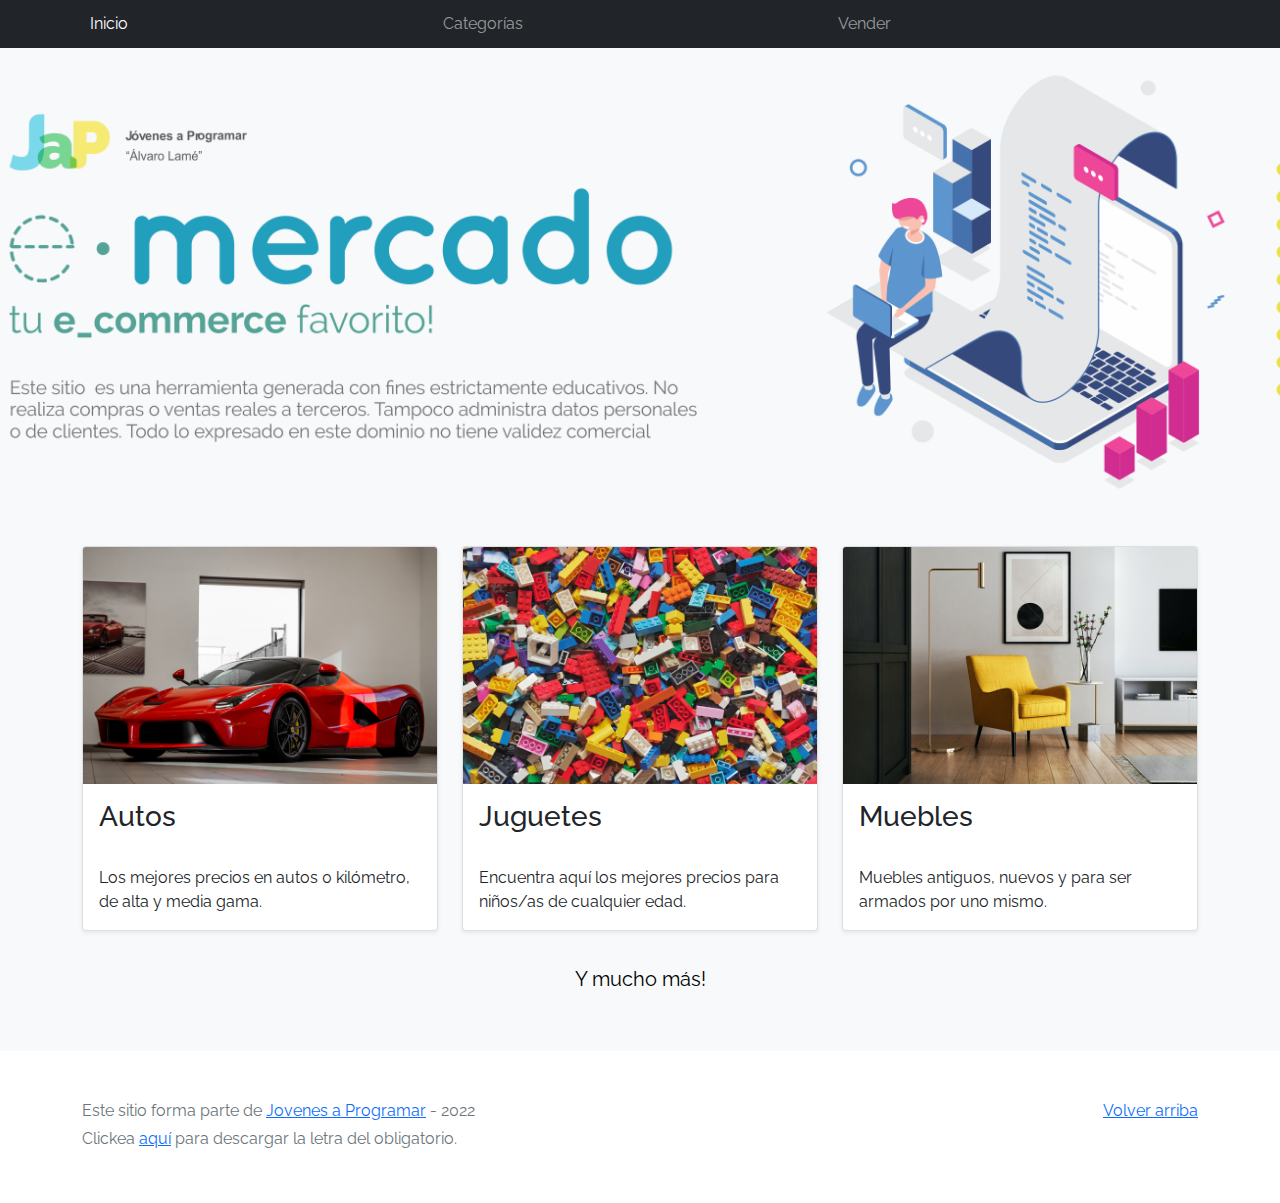
==== index.html @ 1610a674 "workspace-inicial" ====
<!DOCTYPE html>
<html lang="es">

<head>
  <meta http-equiv="Content-Type" content="text/html; charset=UTF-8">
  <meta name="viewport" content="width=device-width, initial-scale=1, shrink-to-fit=no">
  <title>eMercado - Todo lo que busques está aquí</title>

  <link href="https://fonts.googleapis.com/css?family=Raleway:300,300i,400,400i,700,700i,900,900i" rel="stylesheet">
  <link href="css/bootstrap.min.css" rel="stylesheet">
  <link href="css/styles.css" rel="stylesheet">
</head>

<body>
  <nav class="navbar navbar-expand-lg navbar-dark bg-dark p-1">
    <div class="container">
      <button class="navbar-toggler" type="button" data-bs-toggle="collapse" data-bs-target="#navbarNav"
        aria-controls="navbarNav" aria-expanded="false" aria-label="Toggle navigation">
        <span class="navbar-toggler-icon"></span>
      </button>
      <div class="collapse navbar-collapse" id="navbarNav">
        <ul class="navbar-nav w-100 justify-content-between">
          <li class="nav-item">
            <a class="nav-link active" href="index.html">Inicio</a>
          </li>
          <li class="nav-item">
            <a class="nav-link" href="categories.html">Categorías</a>
          </li>
          <li class="nav-item">
            <a class="nav-link" href="sell.html">Vender</a>
          </li>
          <li class="nav-item">
          </li>
        </ul>
      </div>
    </div>
  </nav>
  <main>
    <div class="jumbotron text-center"></div>
    <div class="album py-5 bg-light">
      <div class="container">
        <div class="row">
          <div class="col-md-4">
            <div class="card mb-4 shadow-sm custom-card cursor-active" id="autos">
              <img class="bd-placeholder-img card-img-top" src="img/cars_index.jpg"
                alt="Imgagen representativa de la categoría 'Autos'">
              <h3 class="m-3">Autos</h3>
              <div class="card-body">
                <p class="card-text">Los mejores precios en autos 0 kilómetro, de alta y media gama.</p>
              </div>
            </div>
          </div>
          <div class="col-md-4">
            <div class="card mb-4 shadow-sm custom-card cursor-active" id="juguetes">
              <img class="bd-placeholder-img card-img-top" src="img/toys_index.jpg"
                alt="Imgagen representativa de la categoría 'Juguetes'">
              <h3 class="m-3">Juguetes</h3>
              <div class="card-body">
                <p class="card-text">Encuentra aquí los mejores precios para niños/as de cualquier edad.</p>
              </div>
            </div>
          </div>
          <div class="col-md-4">
            <div class="card mb-4 shadow-sm custom-card cursor-active" id="muebles">
              <img class="bd-placeholder-img card-img-top" src="img/furniture_index.jpg"
                alt="Imgagen representativa de la categoría 'Muebles'">
              <h3 class="m-3">Muebles</h3>
              <div class="card-body">
                <p class="card-text">Muebles antiguos, nuevos y para ser armados por uno mismo.</p>
              </div>
            </div>
          </div>
        </div>
        <div class="row">
          <a class="btn btn-light btn-lg btn-block" href="categories.html">Y mucho más!</a>
        </div>
      </div>
    </div>
  </main>
  <footer class="text-muted">
    <div class="container">
      <p class="float-end">
        <a href="#">Volver arriba</a>
      </p>
      <p>Este sitio forma parte de <a href="https://jovenesaprogramar.edu.uy/" target="_blank">Jovenes a Programar</a> -
        2022</p>
      <p>Clickea <a target="_blank" href="Letra.pdf">aquí</a> para descargar la letra del obligatorio.</p>
    </div>
  </footer>
  <script src="js/bootstrap.bundle.min.js"></script>
  <script src="js/index.js"></script>
  <script src="js/init.js"></script>
</body>

</html>
---- css/styles.css ----
.jumbotron,
.card-body,
.container,
.site-header {
  font-family: 'Raleway', serif !important;
}

.jumbotron .display-4 {
  font-weight: bold;
}

nav a {
  text-decoration: none;
}

.bd-placeholder-img {
  font-size: 1.125rem;
  text-anchor: middle;
  -webkit-user-select: none;
  -moz-user-select: none;
  -ms-user-select: none;
  user-select: none;
}

@media (min-width: 768px) {
  .bd-placeholder-img-lg {
    font-size: 3.5rem;
  }
}

.jumbotron {
  height: 50vh;
  padding: 5em inherit;
  margin-bottom: 0;
  background-color: #53C0FB;
  background: url('../img/cover_back.png');
  background-size: cover;
  background-position: center;
  background-repeat: no-repeat;
  color: black;
  font-weight: bold;
}

@media (min-width: 768px) {
  .jumbotron {
    padding-top: 6rem;
    padding-bottom: 6rem;
  }
}

.jumbotron p:last-child {
  margin-bottom: 0;
}

.jumbotron-heading {
  font-weight: 300;
}

.jumbotron .container {
  max-width: 40rem;
  background-color: rgba(255, 255, 255, 0.5);
  border-radius: 10px;
  text-shadow: 1px 1px 2px grey;
}

.jumbotron .lead {
  font-size: 38px;
}

footer {
  padding-top: 3rem;
  padding-bottom: 3rem;
}

footer p {
  margin-bottom: .25rem;
}

.site-header a {
  color: white;
  transition: ease-in-out color .15s;
}

.site-header .dropdown-menu a {
  color: black;
}

.dropzone {
  border: 2px dashed #0087F7;
  border-radius: 5px;
  background: white;
}

.img-fit {
  max-height: 100%;
}

.alert {
  position: fixed;
  top: 80px;
  width: 50%;
  left: 50%;
  transform: translate(-50%, 0);
}

.lds-ring {
  display: inline-block;
  position: relative;
  width: 64px;
  height: 64px;
  top: 50%;
  left: 50%;
}

.cursor-active {
  cursor: pointer;
}

.left {
  float: left;
  padding: 4px;
  background-color: rgba(255, 255, 255, 0.5);
}

.lds-ring div {
  box-sizing: border-box;
  display: block;
  position: absolute;
  width: 51px;
  height: 51px;
  margin: 6px;
  border: 6px solid #fff;
  border-radius: 50%;
  animation: lds-ring 1.2s cubic-bezier(0.5, 0, 0.5, 1) infinite;
  border-color: #fff transparent transparent transparent;
}

.lds-ring div:nth-child(1) {
  animation-delay: -0.45s;
}

.lds-ring div:nth-child(2) {
  animation-delay: -0.3s;
}

.lds-ring div:nth-child(3) {
  animation-delay: -0.15s;
}

@keyframes lds-ring {
  0% {
    transform: rotate(0deg);
  }

  100% {
    transform: rotate(360deg);
  }
}

.signin {
  width: 100%;
  max-width: 330px;
  padding: 15px;
  margin: auto;
}

#spinner-wrapper {
  position: fixed;
  background-color: rgba(0, 0, 0, 0.5);
  width: 100%;
  height: 100%;
  top: 0;
  left: 0;
  z-index: 1021;
  display: none;
}

main {
  min-height: calc(100vh - 210px);
}

a.custom-card,
a.custom-card:hover {
  color: inherit;
  text-decoration: inherit;
}

.checked {
  color: orange;
}
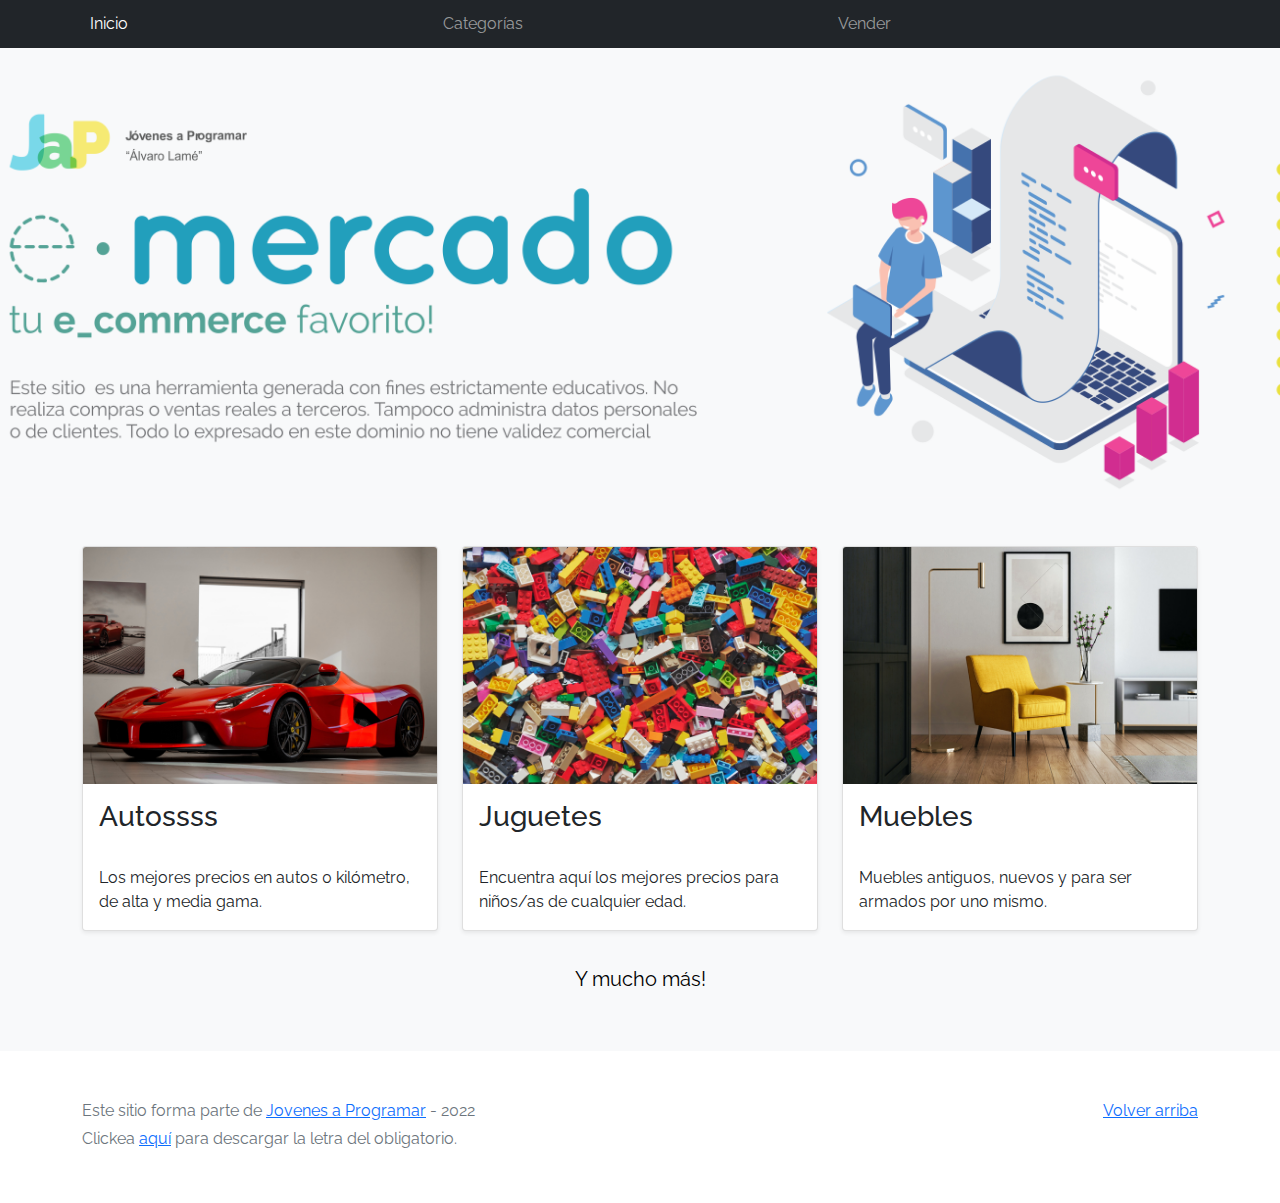
==== commit 4a0a7c7a: "prueba" ====
--- a/index.html
+++ b/index.html
@@ -44,7 +44,7 @@
             <div class="card mb-4 shadow-sm custom-card cursor-active" id="autos">
               <img class="bd-placeholder-img card-img-top" src="img/cars_index.jpg"
                 alt="Imgagen representativa de la categoría 'Autos'">
-              <h3 class="m-3">Autos</h3>
+              <h3 class="m-3">Autossss</h3>
               <div class="card-body">
                 <p class="card-text">Los mejores precios en autos 0 kilómetro, de alta y media gama.</p>
               </div>
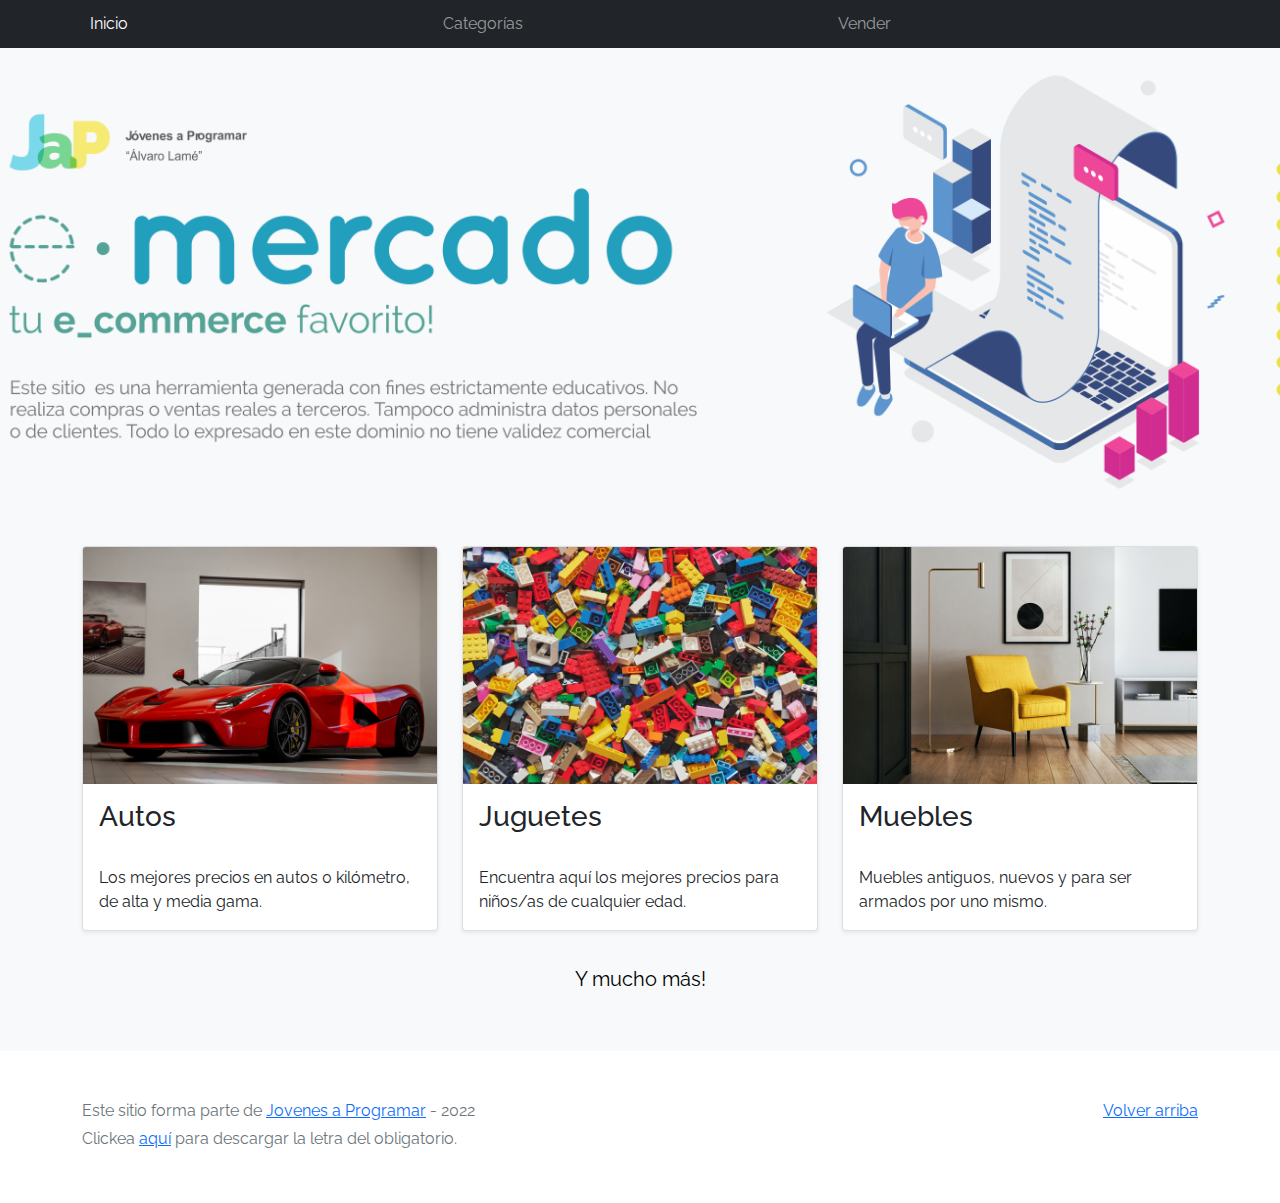
==== commit 3738d92e: "Update index.html" ====
--- a/index.html
+++ b/index.html
@@ -44,7 +44,7 @@
             <div class="card mb-4 shadow-sm custom-card cursor-active" id="autos">
               <img class="bd-placeholder-img card-img-top" src="img/cars_index.jpg"
                 alt="Imgagen representativa de la categoría 'Autos'">
-              <h3 class="m-3">Autossss</h3>
+              <h3 class="m-3">Autos</h3>
               <div class="card-body">
                 <p class="card-text">Los mejores precios en autos 0 kilómetro, de alta y media gama.</p>
               </div>
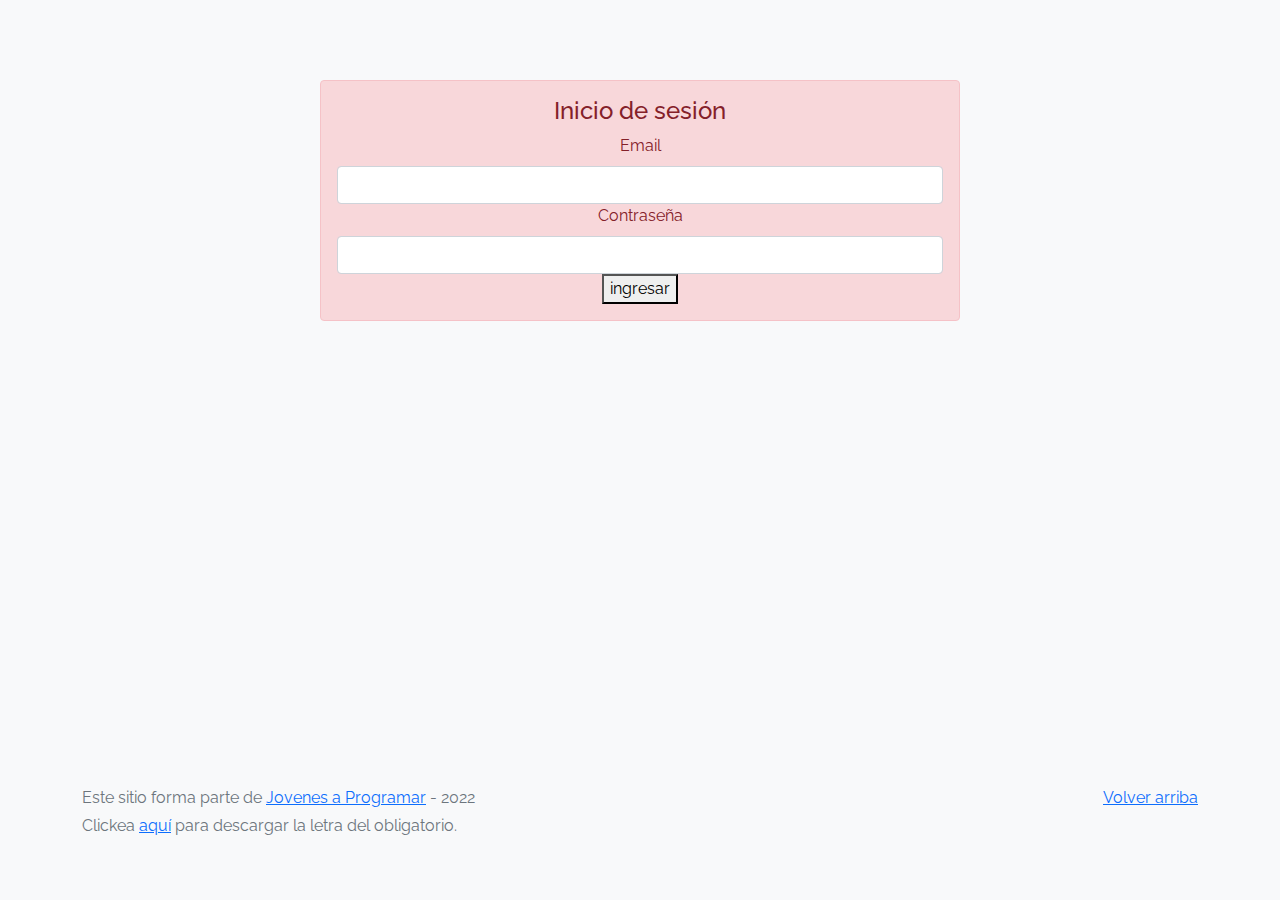
==== commit eac32384: "login entrega1" ====
--- a/index.html
+++ b/index.html
@@ -5,75 +5,35 @@
   <meta http-equiv="Content-Type" content="text/html; charset=UTF-8">
   <meta name="viewport" content="width=device-width, initial-scale=1, shrink-to-fit=no">
   <title>eMercado - Todo lo que busques está aquí</title>
-
+  
   <link href="https://fonts.googleapis.com/css?family=Raleway:300,300i,400,400i,700,700i,900,900i" rel="stylesheet">
   <link href="css/bootstrap.min.css" rel="stylesheet">
   <link href="css/styles.css" rel="stylesheet">
+  <style>
+    body {
+      background-color: rgb(248, 249, 250);
+    }
+  </style>
 </head>
 
 <body>
-  <nav class="navbar navbar-expand-lg navbar-dark bg-dark p-1">
+  <main class="mt-5">
     <div class="container">
-      <button class="navbar-toggler" type="button" data-bs-toggle="collapse" data-bs-target="#navbarNav"
-        aria-controls="navbarNav" aria-expanded="false" aria-label="Toggle navigation">
-        <span class="navbar-toggler-icon"></span>
-      </button>
-      <div class="collapse navbar-collapse" id="navbarNav">
-        <ul class="navbar-nav w-100 justify-content-between">
-          <li class="nav-item">
-            <a class="nav-link active" href="index.html">Inicio</a>
-          </li>
-          <li class="nav-item">
-            <a class="nav-link" href="categories.html">Categorías</a>
-          </li>
-          <li class="nav-item">
-            <a class="nav-link" href="sell.html">Vender</a>
-          </li>
-          <li class="nav-item">
-          </li>
-        </ul>
-      </div>
-    </div>
-  </nav>
-  <main>
-    <div class="jumbotron text-center"></div>
-    <div class="album py-5 bg-light">
-      <div class="container">
-        <div class="row">
-          <div class="col-md-4">
-            <div class="card mb-4 shadow-sm custom-card cursor-active" id="autos">
-              <img class="bd-placeholder-img card-img-top" src="img/cars_index.jpg"
-                alt="Imgagen representativa de la categoría 'Autos'">
-              <h3 class="m-3">Autos</h3>
-              <div class="card-body">
-                <p class="card-text">Los mejores precios en autos 0 kilómetro, de alta y media gama.</p>
-              </div>
-            </div>
-          </div>
-          <div class="col-md-4">
-            <div class="card mb-4 shadow-sm custom-card cursor-active" id="juguetes">
-              <img class="bd-placeholder-img card-img-top" src="img/toys_index.jpg"
-                alt="Imgagen representativa de la categoría 'Juguetes'">
-              <h3 class="m-3">Juguetes</h3>
-              <div class="card-body">
-                <p class="card-text">Encuentra aquí los mejores precios para niños/as de cualquier edad.</p>
-              </div>
-            </div>
-          </div>
-          <div class="col-md-4">
-            <div class="card mb-4 shadow-sm custom-card cursor-active" id="muebles">
-              <img class="bd-placeholder-img card-img-top" src="img/furniture_index.jpg"
-                alt="Imgagen representativa de la categoría 'Muebles'">
-              <h3 class="m-3">Muebles</h3>
-              <div class="card-body">
-                <p class="card-text">Muebles antiguos, nuevos y para ser armados por uno mismo.</p>
-              </div>
-            </div>
-          </div>
+      <div class="alert alert-danger text-center" role="alert">
+        <h4 class="alert-heading">Inicio de sesión</h4>
+
+        <div id="email">
+          <label for="correo" class="form-label">Email</label>
+          <input type="email" class="form-control" id="correo">
         </div>
-        <div class="row">
-          <a class="btn btn-light btn-lg btn-block" href="categories.html">Y mucho más!</a>
+        <div id="contraseña">
+          <label for="password" class="form-label">Contraseña</label>
+          <input type="password" class="form-control" id="password">
         </div>
+        <div id="boton">
+          <button type="button" id="ingresar">ingresar</button>
+        </div>
+        
       </div>
     </div>
   </main>
@@ -87,9 +47,7 @@
       <p>Clickea <a target="_blank" href="Letra.pdf">aquí</a> para descargar la letra del obligatorio.</p>
     </div>
   </footer>
-  <script src="js/bootstrap.bundle.min.js"></script>
-  <script src="js/index.js"></script>
-  <script src="js/init.js"></script>
+  <script src="js/login.js"></script>
 </body>
 
 </html>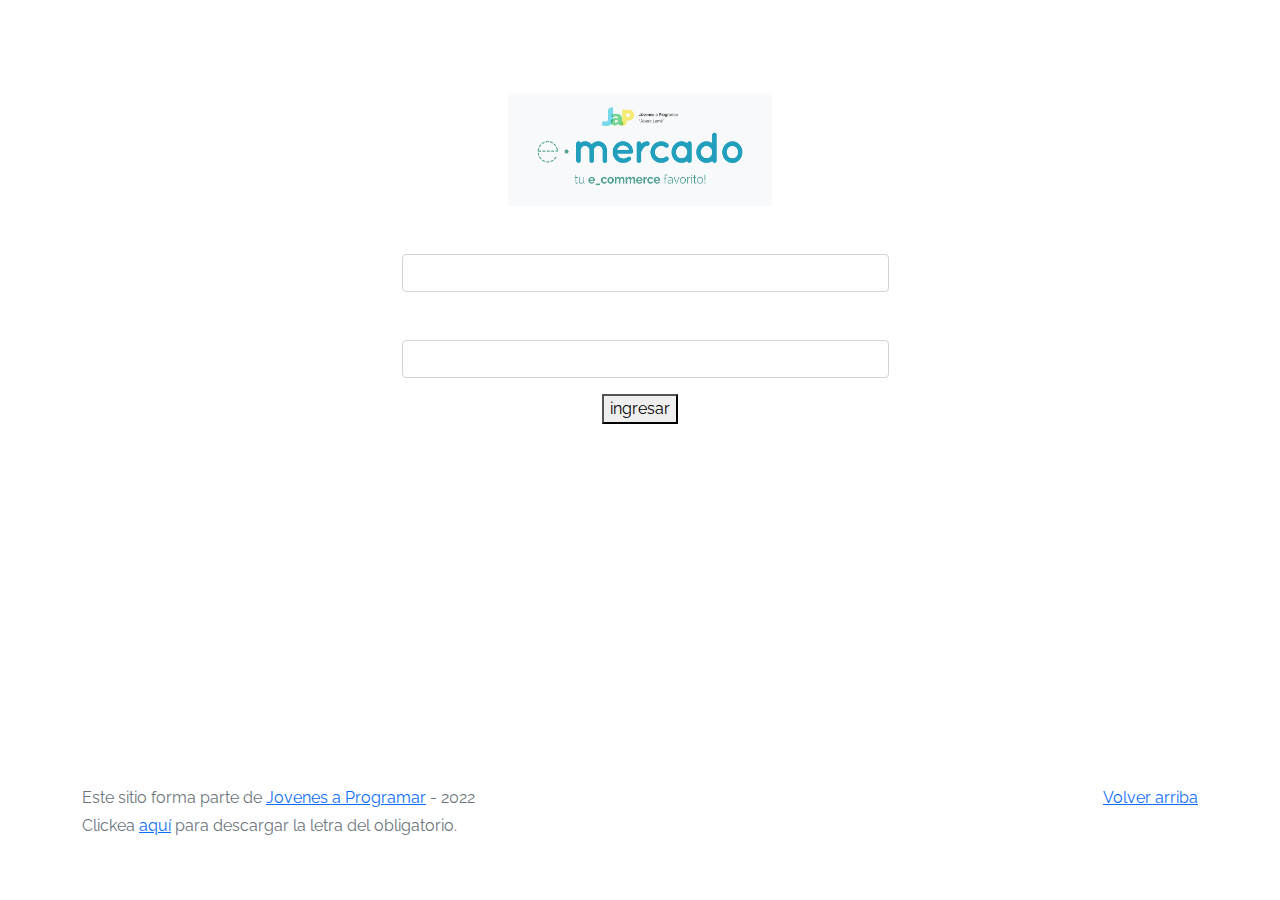
==== commit 02af109e: "nueva version login" ====
--- a/index.html
+++ b/index.html
@@ -9,32 +9,35 @@
   <link href="https://fonts.googleapis.com/css?family=Raleway:300,300i,400,400i,700,700i,900,900i" rel="stylesheet">
   <link href="css/bootstrap.min.css" rel="stylesheet">
   <link href="css/styles.css" rel="stylesheet">
-  <style>
-    body {
-      background-color: rgb(248, 249, 250);
-    }
-  </style>
+  
 </head>
 
 <body>
   <main class="mt-5">
-    <div class="container">
-      <div class="alert alert-danger text-center" role="alert">
+    <div class="container" id="login">
+      
+      <div id=titulo>
         <h4 class="alert-heading">Inicio de sesión</h4>
+      </div>
 
-        <div id="email">
+      <div id="logo">
+        <img src="img/login.png" alt="logotipo e-mercado">
+      </div>
+
+      <div id="email">
           <label for="correo" class="form-label">Email</label>
           <input type="email" class="form-control" id="correo">
-        </div>
-        <div id="contraseña">
+      </div>
+
+      <div id="contraseña">
           <label for="password" class="form-label">Contraseña</label>
           <input type="password" class="form-control" id="password">
-        </div>
-        <div id="boton">
+      </div>
+
+      <div id="boton">
           <button type="button" id="ingresar">ingresar</button>
-        </div>
-        
       </div>
+
     </div>
   </main>
   <footer class="text-muted">
--- a/css/styles.css
+++ b/css/styles.css
@@ -1,3 +1,30 @@
+body {
+  background-image:url(https://cdn.computerhoy.com/sites/navi.axelspringer.es/public/media/image/2021/01/comprar-internet-2212797.jpg);
+  background-repeat: no-repeat;
+  background-size: cover;
+   }
+  
+   div#boton,div#logo,div#email,div#contraseña {
+    margin: 1em ;
+   }
+  
+   div#boton,div#logo,div#email,div#contraseña,div#titulo{
+
+    text-align: center;
+    color: white;
+  
+    }
+
+    input#correo,input#password{
+      width: 45%;
+      margin-left: 28%;
+    }
+    div#logo img{
+      height: 3cm;
+      width: 7cm;
+    }
+
+
 .jumbotron,
 .card-body,
 .container,
